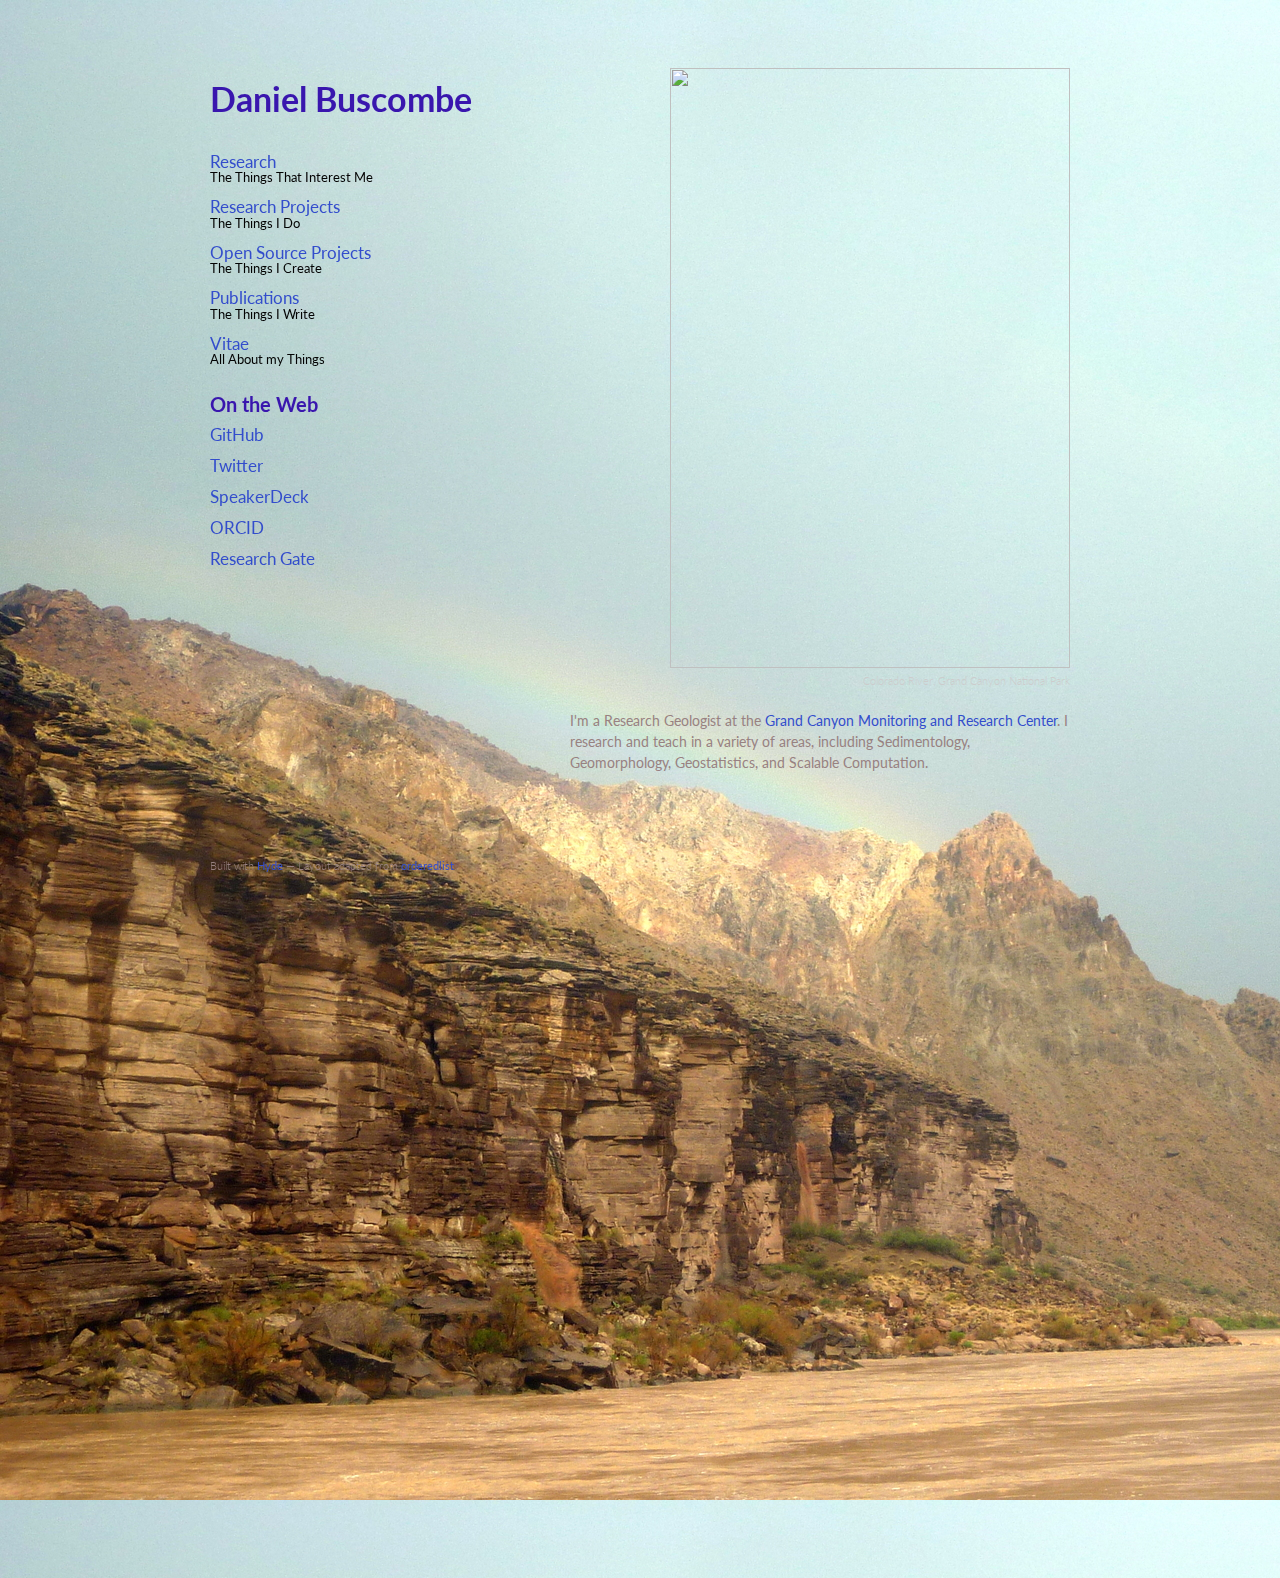
==== index.html @ 0d86ef81 "Fri Oct 28 11:22:09 MST 2016" ====
<!doctype html>
<html>
  <head>
    <meta charset="">
  <meta http-equiv="X-UA-Compatible" content="">

  <title>Daniel Buscombe</title>
  <meta name="description" content="Home page of Daniel Buscombe">
  <meta name="author" content="Daniel Buscombe">

  <!--  Mobile viewport optimized: j.mp/bplateviewport -->
  <meta name="viewport" content="">

    <!-- Place favicon.ico & apple-touch-icon.png
        in the root of your domain and delete these references -->
  <link rel="shortcut icon" href="/media/grains.ico">
  <link rel="apple-touch-icon" href="/media/apple-touch-icon.png">
  
      <!--<link rel="stylesheet" href="https://github.com/themes/minimal/stylesheets/styles.css">-->
    <link rel="stylesheet" href="/media/js/styles.css">
    <style>
      header { zoom: 1.2; }
      header h1 { margin-bottom: 5px; }
      header h1 a { color: #3916ae; font-weight: bold; }
      header h3 { margin-top: 20px; margin-bottom: 5px; }
      header p.view { margin-bottom: 5px; }
      header p.view small { padding-top: 2px; }
      header ul {
        zoom: 0.7;
        margin-top: 25px;
      }
      section p { margin-top: 10px; }
      section h1 { margin-bottom: 15px; }
      section h2 { margin-bottom: 10px; }
      section h2 { margin-bottom: 10px; }
      footer { bottom: 20px; }
      footer p { margin-bottom: 5px; }
      .half-width {
        float: left;
        width: 200px;
        list-style: none;
        padding: 5px;
        margin: 7px;
        margin-bottom: 10px;
      }
      .half-width h4 {
        margin-bottom: 5px;
      }
      .half-width ul {
        padding-left: 0;
      }
      .half-width ul li {
        list-style: inside;
        font-size: 15px;
      }
      .clear-fix {
        clear: both;
      }
    </style>
    <!--<script src="https://github.com/themes/minimal/javascripts/scale.fix.js"></script>-->
    <script src="/media/js/scale.fix.js"></script>
    </head>

  <body id="index">
      <div class="wrapper">
            <header>
                <h1><a href="/">Daniel Buscombe</a></h1>
			<br>
        <p class="view"><a href="/research.html">Research<small>The Things That Interest Me</small></a></p>
        <p class="view"><a href="/res_projects.html">Research Projects<small>The Things I Do</small></a></p>        
        <p class="view"><a href="/projects.html">Open Source Projects<small>The Things I Create</small></a></p>
        <p class="view"><a href="/papers.html">Publications<small>The Things I Write</small></a></p>
        <p class="view"><a href="/vitae.html">Vitae<small>All About my Things</small></a></p>
        	
	        <h3>On the Web</h3>
        <p class="view"><a href="http://github.com/dbuscombe-usgs" target="tab">GitHub</a>
        <p class="view"><a href="http://twitter.com/Grain_Size" target="tab">Twitter</a>
        <p class="view"><a href="https://speakerdeck.com/dbuscombe" target="tab">SpeakerDeck</a></li>
        <p class="view"><a href="http://orcid.org/0000-0001-6217-5584" target="tab">ORCID</a></li>
        <p class="view"><a href="https://www.researchgate.net/profile/Daniel_Buscombe" target="tab">Research Gate</a></li>
              </header>
      <section id="main">
	<p align="right" style="font-size:80%;color:#CCCCCC;">
<img src="/media/images/IMG_2784.JPG"
     width=400 height=600>
<br>Colorado River, Grand Canyon National Park</p>

<p><b>I'm a Research Geologist at the <a href="http://gcmrc.gov/">Grand Canyon Monitoring and Research Center</a>.
I research and teach in a variety of areas, including Sedimentology,
Geomorphology, Geostatistics, and Scalable Computation.</b></p>

<br>
<br>
<br>
<br>
<br>
<br>
<br>
<br>
<br>
<br>
<br>
<br>
<br>
<br>
<br>
<br>
<br>
<br>
<br>
<br>
<br>
<br>
<br>
<br>
<br>
<br>
<br>
<br>
<br>
<br>
<br>
<br>
<br>
<br>
<br>

      </section>
            <footer>
	<p><small>Built with <a href="http://hyde.github.io/">Hyde</a> &mdash;
	    Layout adapted from <a href="https://github.com/orderedlist">orderedlist</a>.</small></p>
      </footer>
              </div>
    
        <script type="text/javascript">
      var _gauges = _gauges || [];
      (function() {
        var t   = document.createElement('script');
        t.type  = 'text/javascript';
        t.async = true;
        t.id    = 'gauges-tracker';
        t.setAttribute('data-site-id', '4eb74c9f613f5d3567000004');
        t.src = '//secure.gaug.es/track.js';
        var s = document.getElementsByTagName('script')[0];
        s.parentNode.insertBefore(t, s);
      })();
    </script>
        <script src="//ajax.googleapis.com/ajax/libs/jquery/1.6.2/jquery.min.js"></script>
    <script>window.jQuery || document.write('<script src="js/libs/jquery-1.6.2.min.js"><\/script>')</script>
    <!--[if !IE]><script>fixScale(document);</script><!--<![endif]-->
    
            
    
  </body>
</html>
---- media/js/styles.css ----
@import url(https://fonts.googleapis.com/css?family=Lato:300italic,700italic,300,700);

body {
  padding:50px;
  font:14px/1.5 Lato, "Helvetica Neue", Helvetica, Arial, sans-serif;
  color:#988181;
  font-weight:300;
  background-image: url("../images/P1020295sm.JPG")
}.JPG

h1, h2, h3, h4, h5, h6 {
  color:#534e74;
  margin:0 0 20px;
}

p, ul, ol, table, pre, dl {
  margin:0 0 20px;
}

h1, h2, h3 {
  line-height:1.1;
}

h1 {
  font-size:28px;
}

h2 {
  color:#3916ae;
}

h3, h4, h5, h6 {
  color:#3916ae;
}

a {
  color:#334dcc;
  font-weight:400;
  text-decoration:none;
}

a small {
  font-size:11px;
  color:#030303;
  margin-top:-0.6em;
  display:block;
}

.wrapper {
  width:860px;
  margin:0 auto;
}

blockquote {
  border-left:1px solid #030303;
  margin:0;
  padding:0 0 0 20px;
  font-style:italic;
}

code, pre {
  font-family:Monaco, Bitstream Vera Sans Mono, Lucida Console, Terminal;
  color:#333;
  font-size:12px;
}

pre {
  padding:8px 15px;
  background: #030303;
  border-radius:5px;
  border:1px solid #030303;
  overflow-x: auto;
}

table {
  width:100%;
  border-collapse:collapse;
}

th, td {
  text-align:left;
  padding:5px 10px;
  border-bottom:1px solid #030303;
}

dt {
  color:#030303;
  font-weight:700;
}

th {
  color:#030303;
}

img {
  max-width:100%;
}

header {
  width:270px;
  float:left;
  position:fixed;
}

header ul {
  list-style:none;
  height:40px;

  padding:0;

  background: #eee;
  background: -moz-linear-gradient(top, #f8f8f8 0%, #dddddd 100%);
  background: -webkit-gradient(linear, left top, left bottom, color-stop(0%,#f8f8f8), color-stop(100%,#dddddd));
  background: -webkit-linear-gradient(top, #f8f8f8 0%,#dddddd 100%);
  background: -o-linear-gradient(top, #f8f8f8 0%,#dddddd 100%);
  background: -ms-linear-gradient(top, #f8f8f8 0%,#dddddd 100%);
  background: linear-gradient(top, #f8f8f8 0%,#dddddd 100%);

  border-radius:5px;
  border:1px solid #d2d2d2;
  box-shadow:inset #fff 0 1px 0, inset rgba(0,0,0,0.03) 0 -1px 0;
  width:270px;
}

header li {
  width:89px;
  float:left;
  border-right:1px solid #d2d2d2;
  height:40px;
}

header ul a {
  line-height:1;
  font-size:11px;
  color:#999;
  display:block;
  text-align:center;
  padding-top:6px;
  height:40px;
}

strong {
  color:#222;
  font-weight:700;
}

header ul li + li {
  width:88px;
  border-left:1px solid #fff;
}

header ul li + li + li {
  border-right:none;
  width:89px;
}

header ul a strong {
  font-size:14px;
  display:block;
  color:#222;
}

section {
  width:500px;
  float:right;
  padding-bottom:50px;
}

small {
  font-size:11px;
}

hr {
  border:0;
  background:#e5e5e5;
  height:1px;
  margin:0 0 20px;
}

footer {
  width:270px;
  float:left;
  position:fixed;
  bottom:50px;
}

@media print, screen and (max-width: 960px) {

  div.wrapper {
    width:auto;
    margin:0;
  }

  header, section, footer {
    float:none;
    position:static;
    width:auto;
  }

  header {
    padding-right:320px;
  }

  section {
    border:1px solid #e5e5e5;
    border-width:1px 0;
    padding:20px 0;
    margin:0 0 20px;
  }

  header a small {
    display:inline;
  }

  header ul {
    position:absolute;
    right:50px;
    top:52px;
  }
}

@media print, screen and (max-width: 720px) {
  body {
    word-wrap:break-word;
  }

  header {
    padding:0;
  }

  header ul, header p.view {
    position:static;
  }

  pre, code {
    word-wrap:normal;
  }
}

@media print, screen and (max-width: 480px) {
  body {
    padding:15px;
  }

  header ul {
    display:none;
  }
}

@media print {
  body {
    padding:0.4in;
    font-size:12pt;
    color:#030303;
  }
}
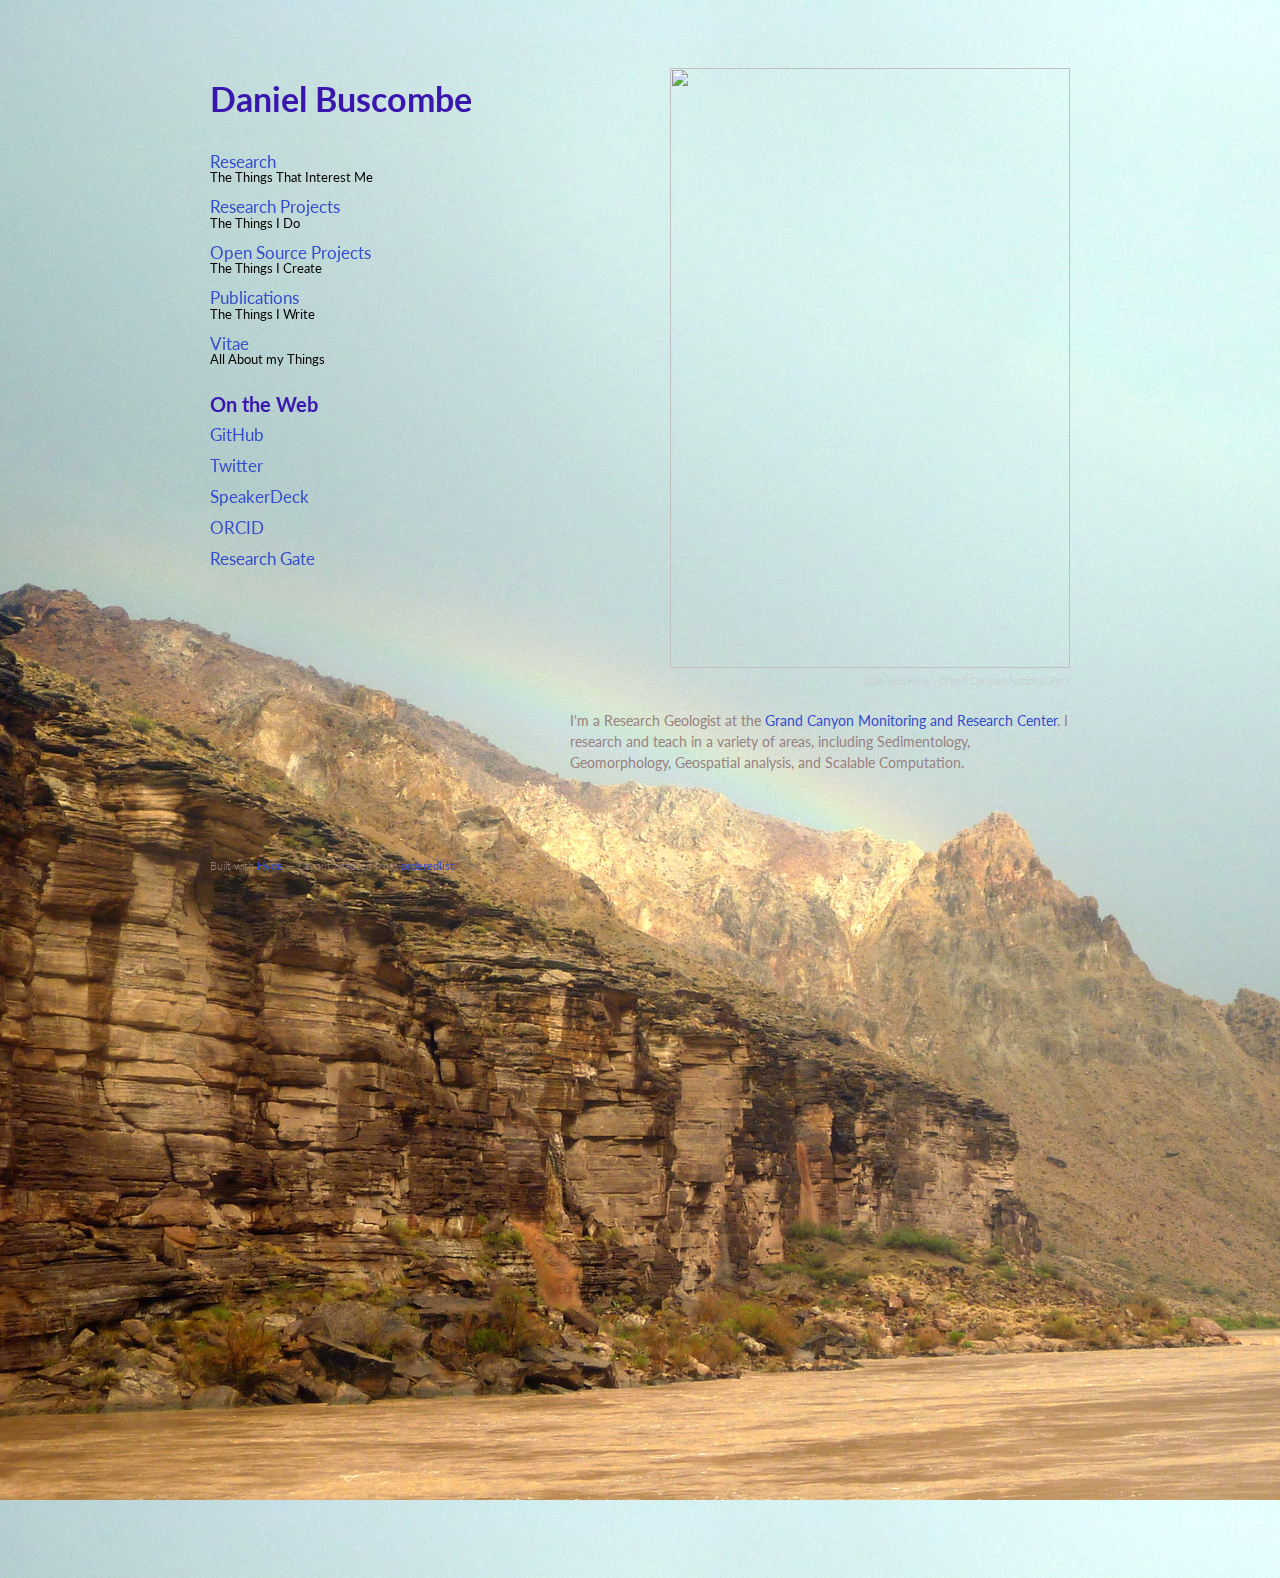
==== commit cd55786f: "Fri Oct 28 12:08:20 MST 2016" ====
--- a/index.html
+++ b/index.html
@@ -87,7 +87,7 @@
 
 <p><b>I'm a Research Geologist at the <a href="http://gcmrc.gov/">Grand Canyon Monitoring and Research Center</a>.
 I research and teach in a variety of areas, including Sedimentology,
-Geomorphology, Geostatistics, and Scalable Computation.</b></p>
+Geomorphology, Geospatial analysis, and Scalable Computation.</b></p>
 
 <br>
 <br>
@@ -152,4 +152,4 @@
             
     
   </body>
-</html>+</html>
